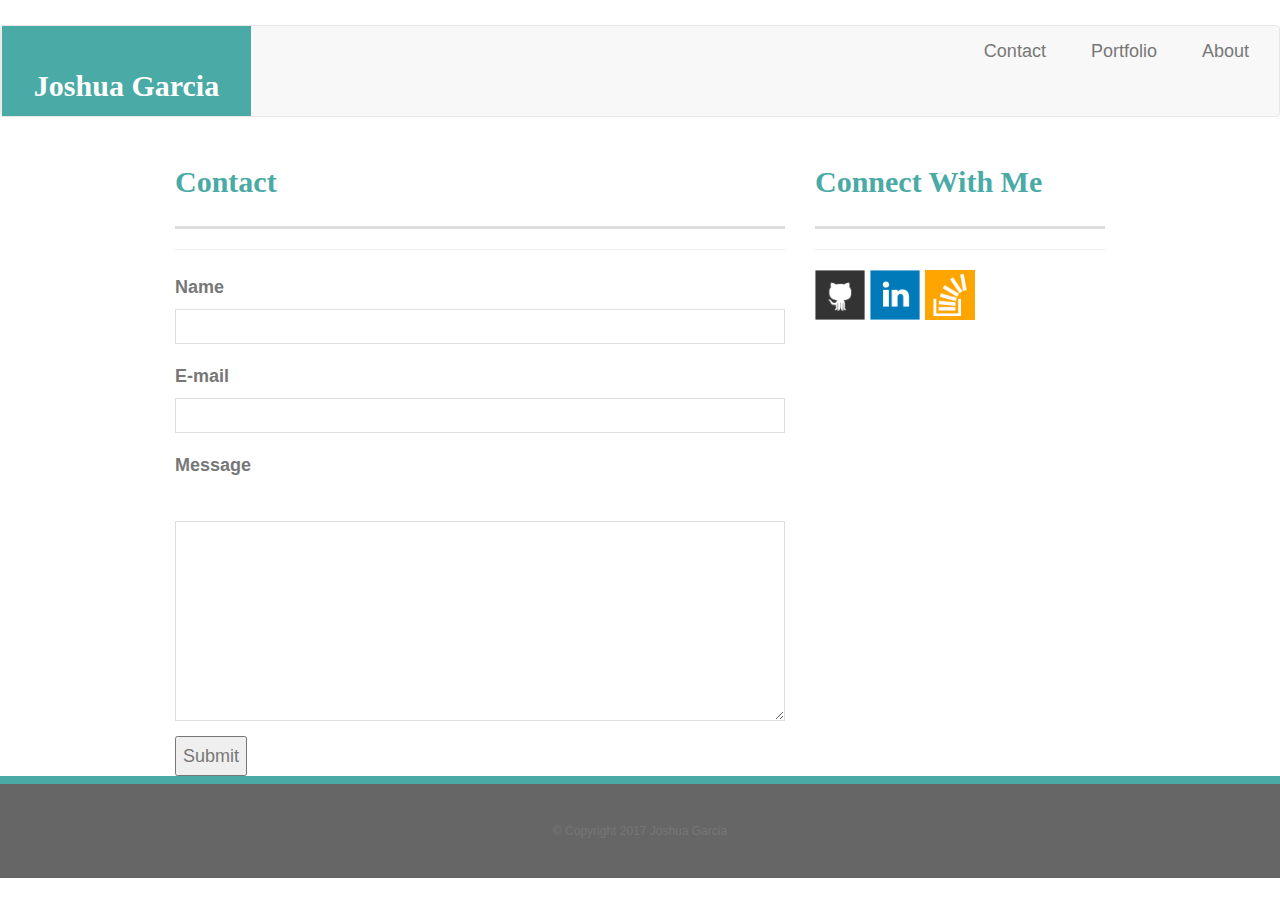
==== contact.html @ c1599a20 "reorganized files" ====
<!DOCTYPE html>
<html lang="en-us">
  <head>

    <meta charset="UTF-8">
    <meta name="viewport" content="width=device-width, initial-scale=1.0">
    <meta http-equiv="X-UA-Compatible" content="ie=edge">

    <title>Portfolio</title>

    <!-- Boostrap Stylesheet -->
    <link rel="stylesheet" href="https://maxcdn.bootstrapcdn.com/bootstrap/3.3.7/css/bootstrap.min.css" integrity="sha384-BVYiiSIFeK1dGmJRAkycuHAHRg32OmUcww7on3RYdg4Va+PmSTsz/K68vbdEjh4u" crossorigin="anonymous">

    <!-- Our own CSS stylesheet -->
    <link rel="stylesheet" href="assets/css/styles.css" media="screen">

  </head>

  <body>

    <!-- Start of navbar -->
    <nav class="navbar navbar-default">
      <div class="container-fluid navbar-custom">

        <!-- Brand and toggle get grouped for better mobile display -->
        <div class="navbar-header">
          <button type="button" class="navbar-toggle collapsed" data-toggle="collapse" data-target="#bs-example-navbar-collapse-1" aria-expanded="false">
            <span class="sr-only">Toggle navigation</span>
            <span class="icon-bar"></span>
            <span class="icon-bar"></span>
            <span class="icon-bar"></span>
          </button>
          <a class="navbar-brand" href="#" id="logo">Joshua Garcia</a>
        </div>

        <!-- Collect the nav links, forms, and other content for toggling -->
        <div class="collapse navbar-collapse" id="bs-example-navbar-collapse-1">
          <ul class="nav navbar-nav navbar-right navbar-right-custom">
            <li><a href="contact.html">Contact</a></li><span class="pipe"></span>
            <li><a href="portfolio.html">Portfolio</a></li><span class="pipe"></span>
            <li><a href="index.html">About</a></li>
          </ul>
        </div><!-- /.navbar-collapse -->
      </div><!-- /.container-fluid -->
    </nav>
    <!-- End of navbar -->

    <!-- Start of content wrap -->
    <div class="wrap">
      <div class="container">
        <section class="row">
          <div class="col-md-8">
            <form class="contact-form">
              <h1 class="contact-form-header">Contact</h1>
              <hr class="contact-hr"/>
              <div class="form-group">
                <label class="label-name" for="name">Name</label>
                <input type="text" id="name_input" name="user_name" />
              </div>
              <div class="form-group">
                <label class="label-mail" for="mail">E-mail</label>
                <input type="email" id="mail_input" name="user_mail" />
              </div>
              <div class="form-group">
                <label class="label-msg" for="msg">Message</label><br />
                <textarea id="msg" name="user_message_input" cols=600></textarea>
              </div>
              <button class="submit-btn">Submit</button>
            </form>
          </div>
          <div class="col-md-4">

            <!-- Start of Connect With Me Area -->
            <section id="connect-with-me-area">
              <div class="connect-with-me-content">
                <h1 class="connect-with-me-header">Connect With Me</h1>
                <hr />
                <div id="images">
                  <img src="assets/imgs/github pic.png" alt="" class="connect-with-me-photo">
                  <img src="assets/imgs/linkedin pic.png" alt="" class="connect-with-me-photo">
                  <img src="assets/imgs/stackoverflow pic.png" alt="" class="connect-with-me-photo">
                </div>
              </div>
            </section>

            <!-- End of the Connect With Me Area -->
          </div>
        </section>
      </div>
    </div>
    <!-- End of content wrap -->

    <!-- Start of footer -->
    <footer class="footer">
      <div class="two-toned-footer-color"></div>
      <p class="text-muted text-muted-footer text-center">
        &copy; Copyright 2017 Joshua Garcia
      </p>
    </footer>
    <!-- End of footer -->

    <!-- jQuery CDN -->
    <script type="text/javascript" src="https://cdnjs.cloudflare.com/ajax/libs/jquery/3.2.1/jquery.min.js"></script>

    <!-- Bootstrap CDN -->
    <script src="https://maxcdn.bootstrapcdn.com/bootstrap/3.3.7/js/bootstrap.min.js" integrity="sha384-Tc5IQib027qvyjSMfHjOMaLkfuWVxZxUPnCJA7l2mCWNIpG9mGCD8wGNIcPD7Txa" crossorigin="anonymous"></script>

  </body>

</html>
---- assets/css/styles.css ----
body {
  font-family: Arial, "Helvetica Neue", Helvetica, sans-serif;
  font-size: 18px;
  line-height: 34px;
  color: #777;
  background: url("../images/concrete_seamless.png");
}

* {
  box-sizing: border-box;
}

/* general */

.container {
  width: 100%;
  max-width: 960px;
  margin: 0 auto;
  clear: both;
}

h1,
h2,
h3,
p {
  margin-bottom: 20px;
}

p:last-child {
  margin-bottom: 0;
}

h1,
h2,
h3 {
  font-family: Georgia, Times, "Times New Roman", serif;
  font-weight: 700;
  color: #4aaaa5;
}

h1 {
  padding-bottom: 20px;
  font-size: 30px;
  line-height: 49px;
  border-bottom: 3px solid #ddd;
}

h2,
h3 {
  font-size: 22px;
}

/* header */

#masthead {
  position: fixed;
  z-index: 99;
  width: 100%;
  margin: 0 0 30px;
  overflow: auto;
  color: #fff;
  background: #fff;
  border-bottom: 2px solid #ccc;
}

#logo {
  float: left;
  width: 250px;
  height: 90px;
  font-family: Georgia, Times, "Times New Roman", serif;
  font-size: 30px;
  font-weight: 700;
  line-height: 90px;
  color: #fff;
  text-align: center;
  text-decoration: none;
  background: #4aaaa5;
}

nav {
  margin-top: 25px;
}

nav a {
  display: inline-block;
  padding-left: 15px;
  margin-left: 15px;
  line-height: 18px;
  color: #999;
  text-decoration: none;
  border-left: 1px solid #efefef;
}

nav a:first-child {
  border-left: 0 none;
}

/* footer */

footer {
  padding: 30px 0;
  clear: both;
  font-size: 12px;
  color: #fff;
  color: #ccc;
  text-align: center;
  background: #666;
  border-top: 8px solid #4aaaa5;
}

/* sidebar */

.sidebar {
  width: 270px;
  padding: 30px;
  margin-bottom: 20px;
  background: #fff;
  border: 1px solid #ddd;
  margin: auto;
}

h3,
.sidebar h2 {
  padding-bottom: 20px;
  margin-bottom: 15px;
  line-height: 22px;
  border-bottom: 2px solid #eee;
}

.social {
  width: 62px;
  height: 62px;
  margin-top: 8px;
  margin-right: 5px;
}

.social:last-child {
  margin-right: 0;
}

/* main */

#main-container {
  padding-top: 130px;
}

.main-section {
  float: left;
  width: 100%;
  max-width: 650px;
  padding: 30px;
  margin: 0 0 40px;
  background: #fff;
  border: 1px solid #ddd;
}

/* portfolio page */

.work {
  position: relative;
  float: left;
  width: 274px;
  margin: 20px 0 25px;
  overflow: auto;
}

.work:nth-child(even) {
  margin-right: 40px;
}

.work img {
  width: 100%;
  border: 0 none;
  opacity: 0.8;
}

.work h3 {
  position: absolute;
  bottom: 20px;
  width: 100%;
  padding: 15px;
  margin-bottom: 0;
  font-weight: 300;
  line-height: 30px;
  color: #fff;
  text-align: center;
  background: #4aaaa5;
  border-bottom: 0;
}

.auth-image {
  float: left;
  width: 200px;
  height: auto;
  margin-top: 10px;
  margin-right: 25px;
}

/* contact page */

#contact-form ul {
  margin-bottom: 20px;
}

#contact-form li {
  margin-bottom: 10px;
}

label,
input[type=text],
input[type=email],
textarea {
  display: block;
  width: 100%;
}

input[type=text],
input[type=email],
textarea {
  height: 35px;
  padding: 0 10px;
  font-size: 14px;
  border: 1px solid #ddd;
}

textarea {
  height: 200px;
}

input[type=submit] {
  padding: 10px 30px;
  font-size: 18px;
  color: #fff;
  cursor: pointer;
  background: #4aaaa5;
  border: 0 none;
}

/********** IMG ***********/

.connect-with-me-photo {
  height: 50px;
  width: auto;
}
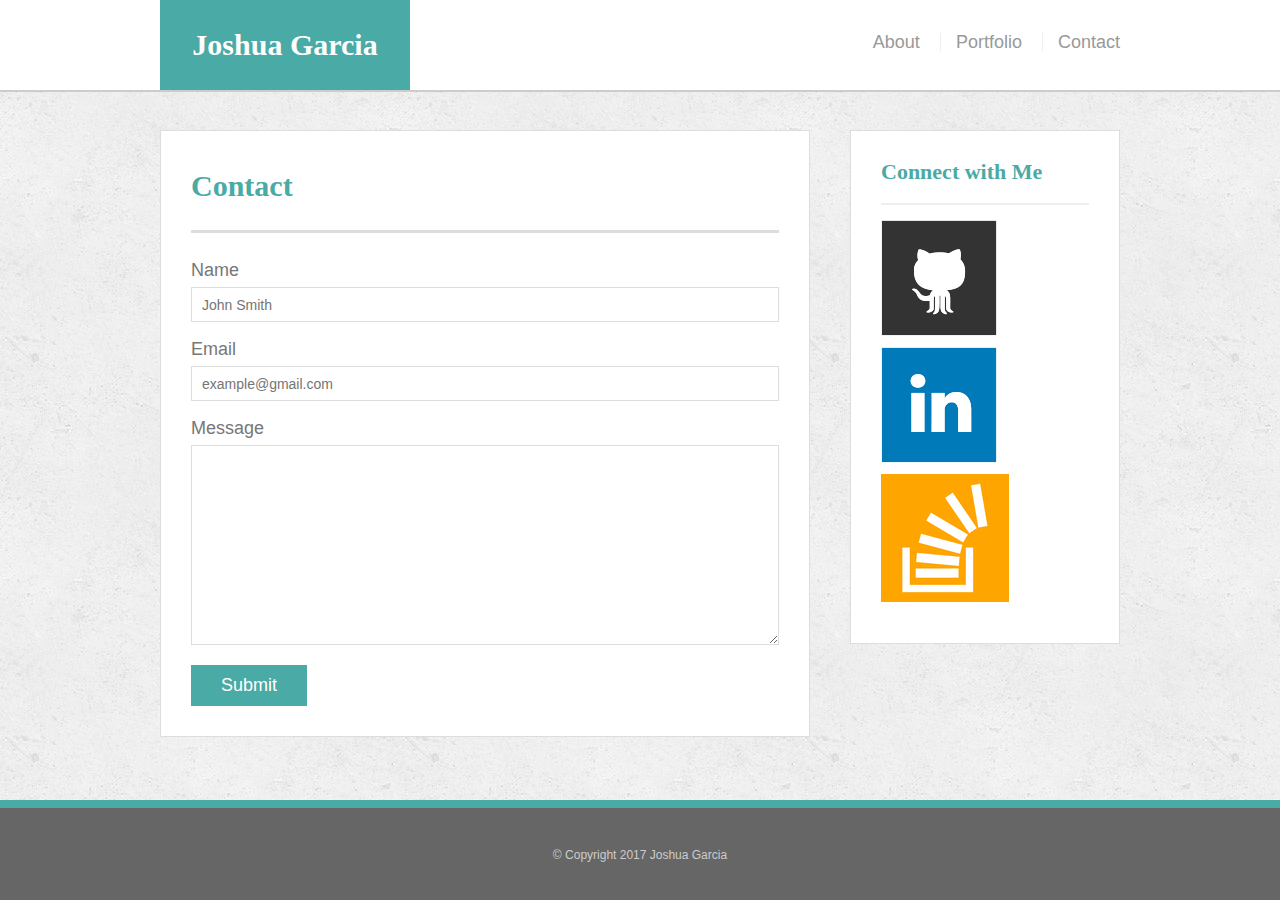
==== commit c5bd40b5: "more improvements on Portfolio" ====
--- a/contact.html
+++ b/contact.html
@@ -1,110 +1,70 @@
-<!DOCTYPE html>
+<!doctype html>
 <html lang="en-us">
-  <head>
+<head>
+  <meta charset="UTF-8">
+  <title>Contact | Joshua Garcia</title>
+  <link rel="stylesheet" type="text/css" href="assets/css/styles.css">
+</head>
+<body>
 
-    <meta charset="UTF-8">
-    <meta name="viewport" content="width=device-width, initial-scale=1.0">
-    <meta http-equiv="X-UA-Compatible" content="ie=edge">
+<div class="wrapper">
 
-    <title>Portfolio</title>
+  <header id="masthead">
+    <div class="container">
+      <a href="index.html" id="logo">Joshua Garcia</a>
+      <nav>
+        <ul>
+          <li><a href="index.html">About</a></li>
+          <li><a href="portfolio.html">Portfolio</a></li>
+          <li><a href="contact.html">Contact</a></li>
+        </ul>
+      </nav>
+    </div>
+  </header>
 
-    <!-- Boostrap Stylesheet -->
-    <link rel="stylesheet" href="https://maxcdn.bootstrapcdn.com/bootstrap/3.3.7/css/bootstrap.min.css" integrity="sha384-BVYiiSIFeK1dGmJRAkycuHAHRg32OmUcww7on3RYdg4Va+PmSTsz/K68vbdEjh4u" crossorigin="anonymous">
+  <main class="container">
+    <section class="main-section">
+      <h1>Contact</h1>
 
-    <!-- Our own CSS stylesheet -->
-    <link rel="stylesheet" href="assets/css/styles.css" media="screen">
+      <form id="contact-form">
+        <ul>
+          <li>
+            <label for="name">Name</label>
+            <input type="text" id="name" name="name" placeholder="John Smith" required="required">
+          </li>
+          <li>
+            <label for="email">Email</label>
+            <input type="email" id="email" name="email" placeholder="example@gmail.com" required="required">
+          </li>
+          <li>
+            <label for="message">Message</label>
+            <textarea id="message" name="message" required="required"></textarea>
+          </li>
+        </ul>
+        <input type="submit">
+      </form>
 
-  </head>
+    </section>
 
-  <body>
+    <section class="sidebar">
+      <div id="connect">
+        <h2>Connect with Me</h2>
 
-    <!-- Start of navbar -->
-    <nav class="navbar navbar-default">
-      <div class="container-fluid navbar-custom">
+        <ul>
+            <a href="https://github.com/J8sh"><img src="assets/imgs/github pic.png" alt="" class="connect-with-me-photo"></a>
+            <a href="https://www.linkedin.com/in/joshigarcia/"><img src="assets/imgs/linkedin pic.png" alt="www.linkedin.com/in/joshigarcia" class="connect-with-me-photo"></a>
+            <a href="https://stackoverflow.com/users/8027179/joshua-garcia"><img src="assets/imgs/stackoverflow pic.png" alt="" class="connect-with-me-photo"></a>
+        </ul>
+      </div>
+    </section>
+  </main>
+  <div class="push"></div>
+</div>
 
-        <!-- Brand and toggle get grouped for better mobile display -->
-        <div class="navbar-header">
-          <button type="button" class="navbar-toggle collapsed" data-toggle="collapse" data-target="#bs-example-navbar-collapse-1" aria-expanded="false">
-            <span class="sr-only">Toggle navigation</span>
-            <span class="icon-bar"></span>
-            <span class="icon-bar"></span>
-            <span class="icon-bar"></span>
-          </button>
-          <a class="navbar-brand" href="#" id="logo">Joshua Garcia</a>
-        </div>
-
-        <!-- Collect the nav links, forms, and other content for toggling -->
-        <div class="collapse navbar-collapse" id="bs-example-navbar-collapse-1">
-          <ul class="nav navbar-nav navbar-right navbar-right-custom">
-            <li><a href="contact.html">Contact</a></li><span class="pipe"></span>
-            <li><a href="portfolio.html">Portfolio</a></li><span class="pipe"></span>
-            <li><a href="index.html">About</a></li>
-          </ul>
-        </div><!-- /.navbar-collapse -->
-      </div><!-- /.container-fluid -->
-    </nav>
-    <!-- End of navbar -->
-
-    <!-- Start of content wrap -->
-    <div class="wrap">
-      <div class="container">
-        <section class="row">
-          <div class="col-md-8">
-            <form class="contact-form">
-              <h1 class="contact-form-header">Contact</h1>
-              <hr class="contact-hr"/>
-              <div class="form-group">
-                <label class="label-name" for="name">Name</label>
-                <input type="text" id="name_input" name="user_name" />
-              </div>
-              <div class="form-group">
-                <label class="label-mail" for="mail">E-mail</label>
-                <input type="email" id="mail_input" name="user_mail" />
-              </div>
-              <div class="form-group">
-                <label class="label-msg" for="msg">Message</label><br />
-                <textarea id="msg" name="user_message_input" cols=600></textarea>
-              </div>
-              <button class="submit-btn">Submit</button>
-            </form>
-          </div>
-          <div class="col-md-4">
-
-            <!-- Start of Connect With Me Area -->
-            <section id="connect-with-me-area">
-              <div class="connect-with-me-content">
-                <h1 class="connect-with-me-header">Connect With Me</h1>
-                <hr />
-                <div id="images">
-                  <img src="assets/imgs/github pic.png" alt="" class="connect-with-me-photo">
-                  <img src="assets/imgs/linkedin pic.png" alt="" class="connect-with-me-photo">
-                  <img src="assets/imgs/stackoverflow pic.png" alt="" class="connect-with-me-photo">
-                </div>
-              </div>
-            </section>
-
-            <!-- End of the Connect With Me Area -->
-          </div>
-        </section>
-      </div>
+  <footer>
+    <div class="container">
+      &copy; Copyright 2017 Joshua Garcia
     </div>
-    <!-- End of content wrap -->
-
-    <!-- Start of footer -->
-    <footer class="footer">
-      <div class="two-toned-footer-color"></div>
-      <p class="text-muted text-muted-footer text-center">
-        &copy; Copyright 2017 Joshua Garcia
-      </p>
-    </footer>
-    <!-- End of footer -->
-
-    <!-- jQuery CDN -->
-    <script type="text/javascript" src="https://cdnjs.cloudflare.com/ajax/libs/jquery/3.2.1/jquery.min.js"></script>
-
-    <!-- Bootstrap CDN -->
-    <script src="https://maxcdn.bootstrapcdn.com/bootstrap/3.3.7/js/bootstrap.min.js" integrity="sha384-Tc5IQib027qvyjSMfHjOMaLkfuWVxZxUPnCJA7l2mCWNIpG9mGCD8wGNIcPD7Txa" crossorigin="anonymous"></script>
-
-  </body>
-
+  </footer>
+</body>
 </html>
--- a/assets/css/styles.css
+++ b/assets/css/styles.css
@@ -1,20 +1,49 @@
+@import url("reset.css");
+
 body {
   font-family: Arial, "Helvetica Neue", Helvetica, sans-serif;
+
+  /* Typography */
   font-size: 18px;
   line-height: 34px;
   color: #777;
-  background: url("../images/concrete_seamless.png");
+
+  /* Visual */
+  background: url("../imgs/concrete_seamless.png");
 }
 
 * {
+  /* Box-model */
   box-sizing: border-box;
+
+  /* Positioning */
+  margin: 0;
+}
+
+html,
+body {
+  height: 100%;
 }
 
 /* general */
 
+.wrapper {
+  height: auto !important;
+  height: 100%;
+
+  /* Box-model */
+  min-height: 100%;
+
+  /* Positioning */
+  margin: 0 auto -100px;
+}
+
 .container {
+  /* Box-model */
   width: 100%;
   max-width: 960px;
+
+  /* Positioning */
   margin: 0 auto;
   clear: both;
 }
@@ -33,15 +62,21 @@
 h1,
 h2,
 h3 {
+  /* Typography */
   font-family: Georgia, Times, "Times New Roman", serif;
   font-weight: 700;
   color: #4aaaa5;
 }
 
 h1 {
+  /* Box-model */
   padding-bottom: 20px;
+
+  /* Typography */
   font-size: 30px;
   line-height: 49px;
+
+  /* Visual */
   border-bottom: 3px solid #ddd;
 }
 
@@ -55,18 +90,30 @@
 #masthead {
   position: fixed;
   z-index: 99;
-  width: 100%;
+
+  /* Box-model */
+  width: 100%;
+
+  /* Positioning */
   margin: 0 0 30px;
   overflow: auto;
+
+  /* Typography */
   color: #fff;
   background: #fff;
+
+  /* Visual */
   border-bottom: 2px solid #ccc;
 }
 
 #logo {
   float: left;
+
+  /* Box-model */
   width: 250px;
   height: 90px;
+
+  /* Typography */
   font-family: Georgia, Times, "Times New Roman", serif;
   font-size: 30px;
   font-weight: 700;
@@ -74,36 +121,76 @@
   color: #fff;
   text-align: center;
   text-decoration: none;
+
+  /* Visual */
   background: #4aaaa5;
 }
 
 nav {
+  /* Box-model */
+  float: right;
+
+  /* Positioning */
   margin-top: 25px;
 }
 
+nav li {
+  display: inline-block;
+
+  /* Box-model */
+  padding-left: 15px;
+
+  /* Positioning */
+  margin-left: 15px;
+
+  /* Typography */
+  line-height: 18px;
+
+  /* Visual */
+  border-left: 1px solid #efefef;
+}
+
 nav a {
-  display: inline-block;
-  padding-left: 15px;
-  margin-left: 15px;
-  line-height: 18px;
+  /* Typography */
   color: #999;
   text-decoration: none;
-  border-left: 1px solid #efefef;
-}
-
-nav a:first-child {
+}
+
+nav a:hover {
+  color: #666;
+}
+
+nav li:first-child {
+  /* Box-model */
+  padding-left: 0;
+
+  /* Positioning */
+  margin-left: 0;
+
+  /* Visual */
   border-left: 0 none;
 }
 
 /* footer */
 
+footer,
+.push {
+  height: 100px;
+}
+
 footer {
+  /* Box-model */
   padding: 30px 0;
+
+  /* Positioning */
   clear: both;
   font-size: 12px;
-  color: #fff;
+
+  /* Typography */
   color: #ccc;
   text-align: center;
+
+  /* Visual */
   background: #666;
   border-top: 8px solid #4aaaa5;
 }
@@ -111,36 +198,58 @@
 /* sidebar */
 
 .sidebar {
-  width: 270px;
+  float: right;
+  width: 100%;
+  max-width: 270px;
+
+  /* Box-model */
   padding: 30px;
+
+  /* Positioning */
   margin-bottom: 20px;
   background: #fff;
+
+  /* Visual */
   border: 1px solid #ddd;
-  margin: auto;
 }
 
 h3,
 .sidebar h2 {
+  /* Box-model */
   padding-bottom: 20px;
+
+  /* Positioning */
   margin-bottom: 15px;
+
+  /* Typography */
   line-height: 22px;
+
+  /* Visual */
   border-bottom: 2px solid #eee;
 }
 
-.social {
+.sidebar li {
+  /* Box-model */
+  float: left;
   width: 62px;
   height: 62px;
+
+  /* Positioning */
   margin-top: 8px;
-  margin-right: 5px;
-}
-
-.social:last-child {
+  margin-right: 10px;
+}
+
+.sidebar img {
+  max-width: 100%;
+}
+
+.sidebar li:last-child {
   margin-right: 0;
 }
 
 /* main */
 
-#main-container {
+main {
   padding-top: 130px;
 }
 
@@ -148,17 +257,26 @@
   float: left;
   width: 100%;
   max-width: 650px;
+
+  /* Box-model */
   padding: 30px;
+
+  /* Positioning */
   margin: 0 0 40px;
   background: #fff;
+
+  /* Visual */
   border: 1px solid #ddd;
 }
 
 /* portfolio page */
 
 .work {
+  /* Positioning */
   position: relative;
   float: left;
+
+  /* Box-model */
   width: 274px;
   margin: 20px 0 25px;
   overflow: auto;
@@ -169,30 +287,47 @@
 }
 
 .work img {
-  width: 100%;
+  /* Box-model */
+  width: 100%;
+
+  /* Visual */
   border: 0 none;
+
+  /* Misc */
   opacity: 0.8;
 }
 
 .work h3 {
+  /* Positioning */
   position: absolute;
   bottom: 20px;
   width: 100%;
+
+  /* Box-model */
   padding: 15px;
   margin-bottom: 0;
   font-weight: 300;
   line-height: 30px;
+
+  /* Typography */
+
   color: #fff;
   text-align: center;
   background: #4aaaa5;
+
+  /* Visual */
   border-bottom: 0;
 }
 
 .auth-image {
   float: left;
+
+  /* Box-model */
   width: 200px;
   height: auto;
   margin-top: 10px;
+
+  /* Positioning */
   margin-right: 25px;
 }
 
@@ -210,6 +345,7 @@
 input[type=text],
 input[type=email],
 textarea {
+  /* Box-model */
   display: block;
   width: 100%;
 }
@@ -217,9 +353,14 @@
 input[type=text],
 input[type=email],
 textarea {
+  /* Box-model */
   height: 35px;
   padding: 0 10px;
+
+  /* Typography */
   font-size: 14px;
+
+  /* Visual */
   border: 1px solid #ddd;
 }
 
@@ -228,17 +369,120 @@
 }
 
 input[type=submit] {
+  /* Box-model */
   padding: 10px 30px;
   font-size: 18px;
+
+  /* Typography */
   color: #fff;
+
+  /* Misc */
   cursor: pointer;
   background: #4aaaa5;
+
+  /* Visual */
   border: 0 none;
 }
 
-/********** IMG ***********/
-
-.connect-with-me-photo {
-  height: 50px;
-  width: auto;
-}+@media only screen and (max-width: 980px) {
+  .container {
+    max-width: 768px;
+
+    /* Box-model */
+    padding: 0 20px;
+  }
+
+  main.container {
+    padding-top: 130px;
+  }
+
+  .main-section {
+    max-width: 420px;
+  }
+
+  .work {
+    width: 100%;
+  }
+
+  .auth-image {
+    width: 100%;
+    margin-bottom: 20px;
+  }
+}
+
+@media only screen and (max-width: 768px) {
+  .main-section,
+  .sidebar {
+    max-width: 100%;
+  }
+
+  main {
+    overflow: auto;
+  }
+
+  .work {
+    /* Box-model */
+    width: 47%;
+
+    /* Positioning */
+    margin-bottom: 10px;
+  }
+
+  .work:nth-child(even) {
+    margin-right: 0;
+  }
+
+  .work:nth-child(odd) {
+    float: right;
+  }
+
+  .auth-image {
+    width: 50%;
+  }
+
+  .sidebar {
+    margin-bottom: 40px;
+  }
+}
+
+@media only screen and (max-width: 640px) {
+  #masthead {
+    /* Positioning */
+    position: static;
+    margin-bottom: 20px;
+  }
+
+  header .container {
+    padding: 0;
+  }
+
+  main.container {
+    padding-top: 0;
+  }
+
+  #logo,
+  .work,
+  .auth-image {
+    width: 100%;
+  }
+
+  nav {
+    /* Box-model */
+    width: 100%;
+
+    /* Positioning */
+    margin: 15px 0;
+
+    /* Typography */
+    text-align: center;
+  }
+
+  nav a {
+    /* Box-model */
+    width: 30%;
+    padding-left: 0;
+
+    /* Positioning */
+    margin-left: 0;
+  }
+}
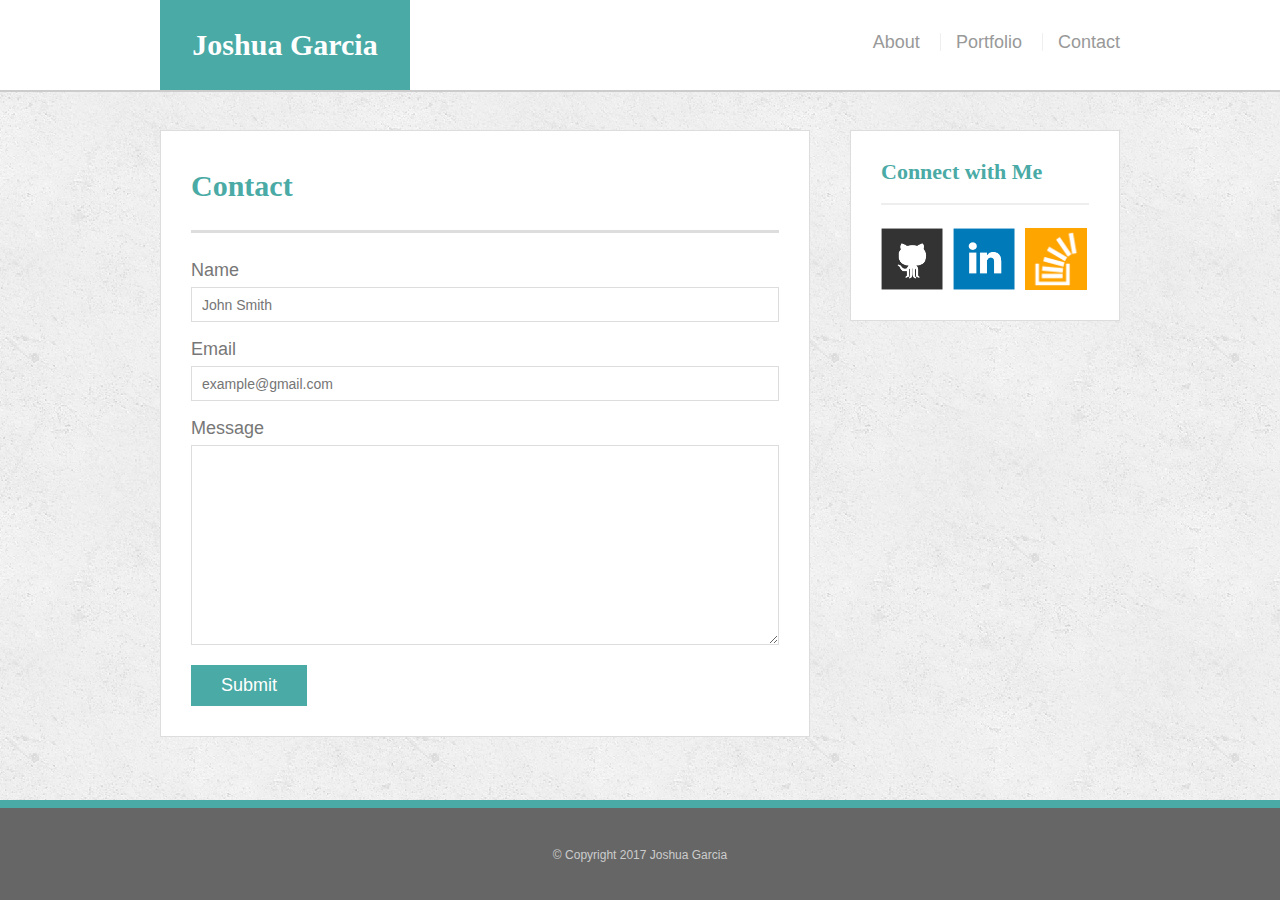
==== commit 5566366d: "fixed work img src, and links on contact page" ====
--- a/contact.html
+++ b/contact.html
@@ -51,9 +51,9 @@
         <h2>Connect with Me</h2>
 
         <ul>
-            <a href="https://github.com/J8sh"><img src="assets/imgs/github pic.png" alt="" class="connect-with-me-photo"></a>
-            <a href="https://www.linkedin.com/in/joshigarcia/"><img src="assets/imgs/linkedin pic.png" alt="www.linkedin.com/in/joshigarcia" class="connect-with-me-photo"></a>
-            <a href="https://stackoverflow.com/users/8027179/joshua-garcia"><img src="assets/imgs/stackoverflow pic.png" alt="" class="connect-with-me-photo"></a>
+            <li><a href="https://github.com/J8sh"><img src="assets/imgs/github pic.png" alt="" class="connect-with-me-photo"></a></li>
+            <li><a href="https://www.linkedin.com/in/joshigarcia/"><img src="assets/imgs/linkedin pic.png" alt="www.linkedin.com/in/joshigarcia" class="connect-with-me-photo"></a></li>
+            <li><a href="https://stackoverflow.com/users/8027179/joshua-garcia"><img src="assets/imgs/stackoverflow pic.png" alt="" class="connect-with-me-photo"></a></li>
         </ul>
       </div>
     </section>
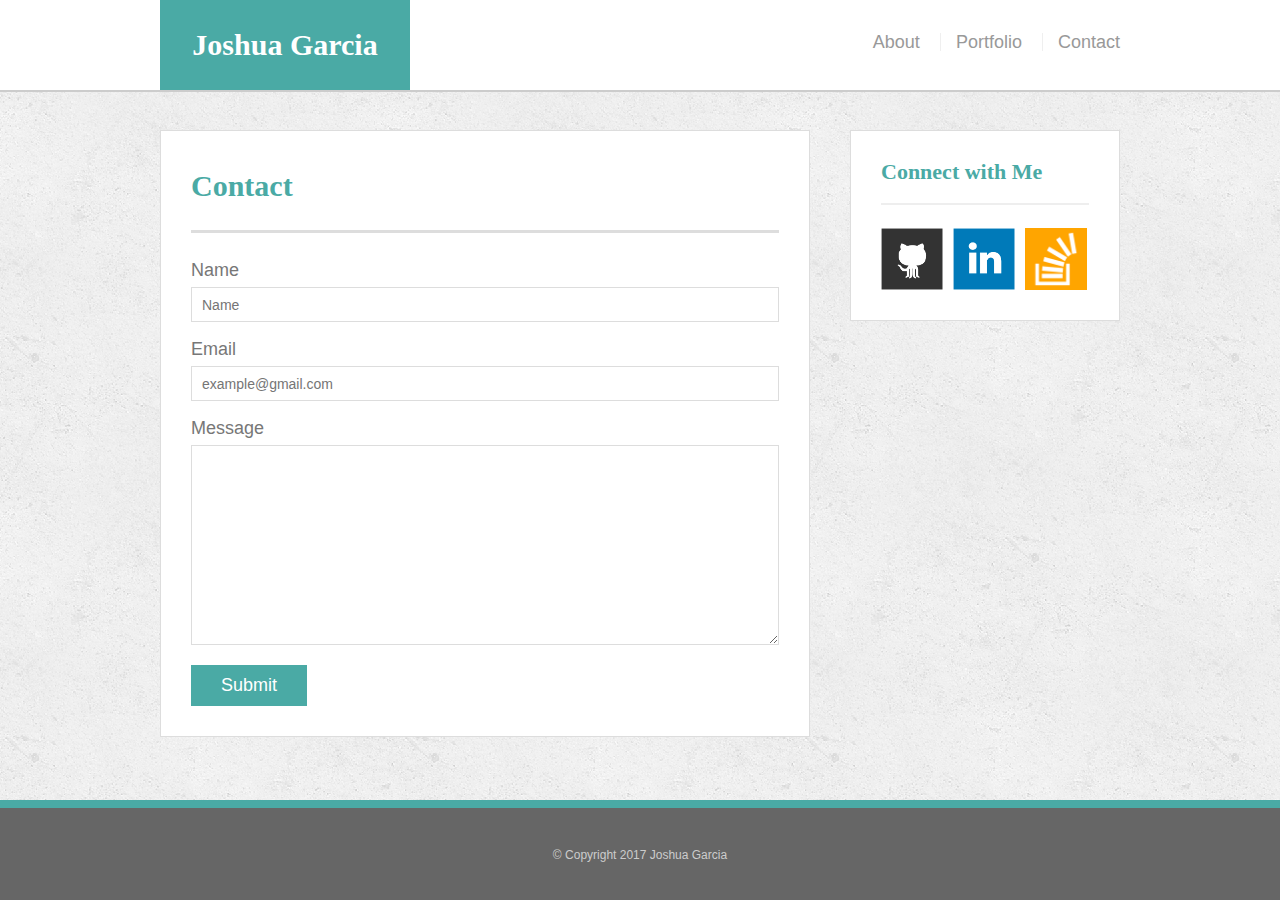
==== commit e5ed7b89: "add text, add links to projects" ====
--- a/contact.html
+++ b/contact.html
@@ -30,7 +30,7 @@
         <ul>
           <li>
             <label for="name">Name</label>
-            <input type="text" id="name" name="name" placeholder="John Smith" required="required">
+            <input type="text" id="name" name="name" placeholder="Name" required="required">
           </li>
           <li>
             <label for="email">Email</label>
